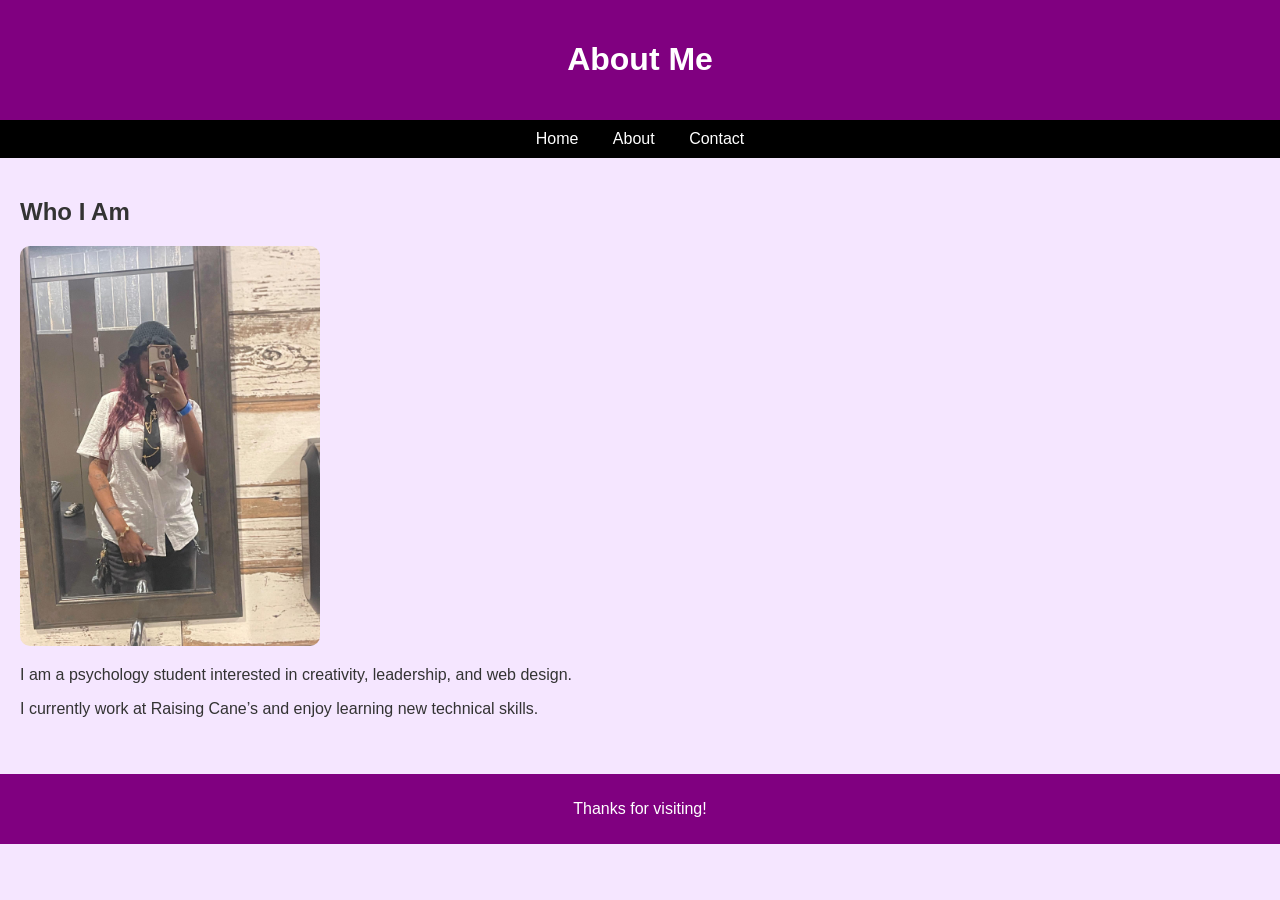
==== about.html @ 7fdb5f56 "Add files via upload" ====
<!DOCTYPE html>
<html lang="en">
<head>
<meta charset="UTF-8">
<title>About Me</title>
<link rel="stylesheet" href="style.css">
</head>

<body>

<header>
    <h1>About Me</h1>
</header>

<nav>
    <a href="index.html">Home</a>
    <a href="about.html">About</a>
    <a href="contact.html">Contact</a>
</nav>

<section>
    <h2>Who I Am</h2>

    <img src="pic2.jpg" alt="Picture 2">

    <p>
        I am a psychology student interested in creativity,
        leadership, and web design.
    </p>

    <p>
        I currently work at Raising Cane’s and enjoy learning
        new technical skills.
    </p>
</section>

<footer>
    <p>Thanks for visiting!</p>
</footer>

</body>
</html>
---- style.css ----
body {
    background-color: #f5e6ff;
    color: #333;
    font-family: Arial;
    margin: 0;
}

header {
    background-color: purple;
    color: white;
    text-align: center;
    padding: 20px;
}

nav {
    background-color: black;
    padding: 10px;
    text-align: center;
}

nav a {
    color: white;
    margin: 15px;
    text-decoration: none;
}

section {
    padding: 20px;
}

img {
    width: 300px;
    border-radius: 10px;
}

table, th, td {
    border: 1px solid black;
    border-collapse: collapse;
    padding: 10px;
}

footer {
    background-color: purple;
    color: white;
    text-align: center;
    padding: 10px;
    margin-top: 20px;
}

h1 {
    animation: glow 2s infinite;
}

@keyframes glow {
    0% {color: white;}
    50% {color: yellow;}
    100% {color: white;}
}
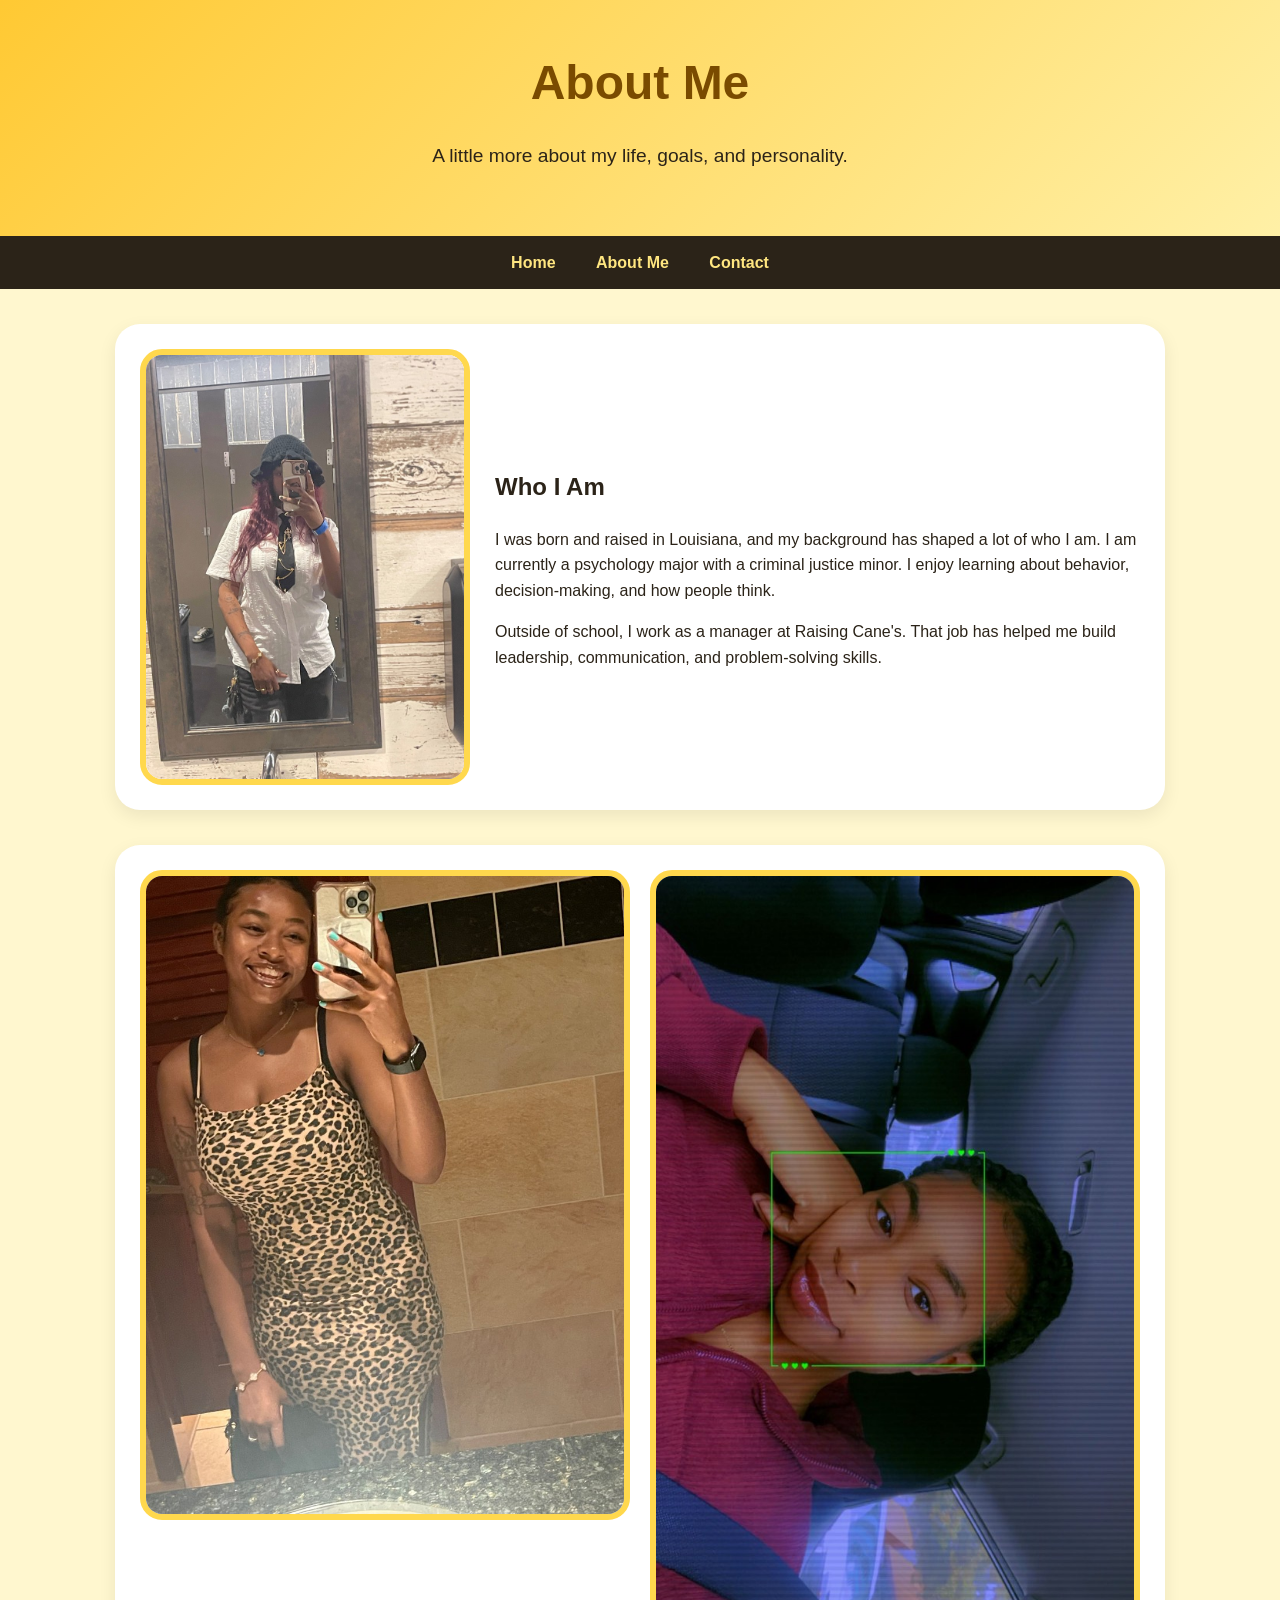
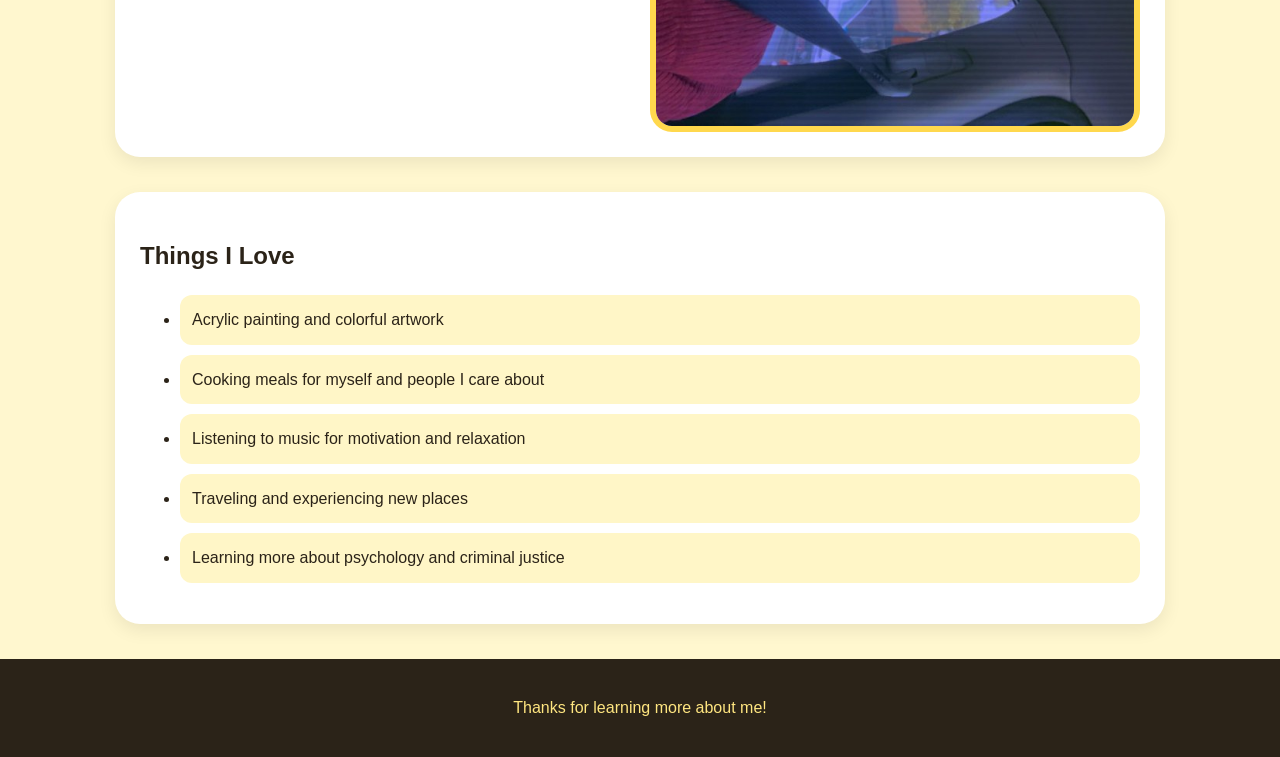
==== commit 3e29d5e1: "Add files via upload" ====
--- a/about.html
+++ b/about.html
@@ -2,40 +2,60 @@
 <html lang="en">
 <head>
 <meta charset="UTF-8">
-<title>About Me</title>
+<meta name="viewport" content="width=device-width, initial-scale=1.0">
+<title>About Keilah</title>
 <link rel="stylesheet" href="style.css">
 </head>
 
 <body>
 
-<header>
+<header class="page-header">
     <h1>About Me</h1>
+    <p>A little more about my life, goals, and personality.</p>
 </header>
 
 <nav>
     <a href="index.html">Home</a>
-    <a href="about.html">About</a>
+    <a href="about.html">About Me</a>
     <a href="contact.html">Contact</a>
 </nav>
 
-<section>
-    <h2>Who I Am</h2>
+<main>
+    <section class="intro">
+        <img src="keilah_artstyle.jpg" alt="Keilah wearing a creative outfit">
+        <div>
+            <h2>Who I Am</h2>
+            <p>
+                I was born and raised in Louisiana, and my background has shaped a lot of who I am.
+                I am currently a psychology major with a criminal justice minor. I enjoy learning about
+                behavior, decision-making, and how people think.
+            </p>
+            <p>
+                Outside of school, I work as a manager at Raising Cane's. That job has helped me build
+                leadership, communication, and problem-solving skills.
+            </p>
+        </div>
+    </section>
 
-    <img src="pic2.jpg" alt="Picture 2">
+    <section class="gallery">
+        <img src="keilah_travel.jpg" alt="Keilah in a mirror picture">
+        <img src="keilah_music.jpg" alt="Keilah in a car selfie">
+    </section>
 
-    <p>
-        I am a psychology student interested in creativity,
-        leadership, and web design.
-    </p>
-
-    <p>
-        I currently work at Raising Cane’s and enjoy learning
-        new technical skills.
-    </p>
-</section>
+    <section>
+        <h2>Things I Love</h2>
+        <ul class="pretty-list">
+            <li>Acrylic painting and colorful artwork</li>
+            <li>Cooking meals for myself and people I care about</li>
+            <li>Listening to music for motivation and relaxation</li>
+            <li>Traveling and experiencing new places</li>
+            <li>Learning more about psychology and criminal justice</li>
+        </ul>
+    </section>
+</main>
 
 <footer>
-    <p>Thanks for visiting!</p>
+    <p>Thanks for learning more about me!</p>
 </footer>
 
 </body>
--- a/style.css
+++ b/style.css
@@ -1,58 +1,248 @@
+* {
+    box-sizing: border-box;
+}
+
 body {
-    background-color: #f5e6ff;
-    color: #333;
-    font-family: Arial;
     margin: 0;
-}
-
-header {
-    background-color: purple;
+    background-color: #fff7cf;
+    color: #2b2318;
+    font-family: Arial, Helvetica, sans-serif;
+    line-height: 1.6;
+}
+
+.hero {
+    min-height: 380px;
+    background: linear-gradient(rgba(255, 194, 51, 0.85), rgba(255, 247, 207, 0.9)), url("keilah_home.jpg");
+    background-size: cover;
+    background-position: center;
+    display: flex;
+    align-items: center;
+    padding: 45px;
+}
+
+.hero-text {
+    background-color: rgba(255, 255, 255, 0.88);
+    max-width: 650px;
+    padding: 30px;
+    border-radius: 25px;
+    box-shadow: 0 8px 25px rgba(0, 0, 0, 0.15);
+    animation: floatIn 1.5s ease;
+}
+
+.hero h1, .page-header h1 {
+    font-size: 3rem;
+    margin: 0;
+    color: #7a4b00;
+}
+
+.hero p, .page-header p {
+    font-size: 1.2rem;
+}
+
+.button, button {
+    display: inline-block;
+    background-color: #7a4b00;
     color: white;
+    padding: 12px 18px;
+    border-radius: 30px;
+    text-decoration: none;
+    border: none;
+    font-weight: bold;
+}
+
+.button:hover, button:hover {
+    background-color: #b87500;
+}
+
+nav {
+    background-color: #2b2318;
+    text-align: center;
+    padding: 14px;
+    position: sticky;
+    top: 0;
+    z-index: 10;
+}
+
+nav a {
+    color: #ffe680;
+    text-decoration: none;
+    margin: 0 18px;
+    font-weight: bold;
+}
+
+nav a:hover {
+    color: white;
+}
+
+main {
+    width: 90%;
+    max-width: 1050px;
+    margin: auto;
+}
+
+section {
+    margin: 35px 0;
+    padding: 25px;
+    background-color: white;
+    border-radius: 25px;
+    box-shadow: 0 6px 18px rgba(0,0,0,0.08);
+}
+
+.intro {
+    display: grid;
+    grid-template-columns: 330px 1fr;
+    gap: 25px;
+    align-items: center;
+}
+
+img {
+    width: 100%;
+    border-radius: 22px;
+    border: 6px solid #ffd84d;
+}
+
+blockquote {
+    background-color: #fff0a6;
+    border-left: 8px solid #d49b00;
+    padding: 18px;
+    font-size: 1.1rem;
+    border-radius: 15px;
+    font-style: italic;
+}
+
+.cards {
+    display: grid;
+    grid-template-columns: repeat(3, 1fr);
+    gap: 18px;
+    background-color: transparent;
+    box-shadow: none;
+    padding: 0;
+}
+
+.card {
+    background-color: white;
+    border-top: 10px solid #ffc933;
+    padding: 22px;
+    border-radius: 22px;
+    box-shadow: 0 6px 18px rgba(0,0,0,0.08);
+    transition: transform 0.3s ease;
+}
+
+.card:hover {
+    transform: translateY(-8px);
+}
+
+table {
+    width: 100%;
+    border-collapse: collapse;
+    overflow: hidden;
+    border-radius: 15px;
+}
+
+th {
+    background-color: #7a4b00;
+    color: white;
+}
+
+td, th {
+    border: 1px solid #e0c15b;
+    padding: 14px;
+}
+
+tr:nth-child(even) {
+    background-color: #fff6c7;
+}
+
+.video-box {
+    text-align: center;
+}
+
+iframe {
+    max-width: 100%;
+    border: 5px solid #ffd84d;
+    border-radius: 15px;
+}
+
+.page-header {
+    background: linear-gradient(135deg, #ffc933, #fff0a6);
+    text-align: center;
+    padding: 45px 20px;
+}
+
+.gallery {
+    display: grid;
+    grid-template-columns: 1fr 1fr;
+    gap: 20px;
+}
+
+.pretty-list li {
+    background-color: #fff6c7;
+    margin: 10px 0;
+    padding: 12px;
+    border-radius: 12px;
+}
+
+.contact-layout {
+    display: grid;
+    grid-template-columns: 1fr 1fr;
+    gap: 28px;
+}
+
+form {
+    background-color: #fff6c7;
+    padding: 25px;
+    border-radius: 22px;
+}
+
+label {
+    font-weight: bold;
+    display: block;
+    margin-top: 12px;
+}
+
+input, textarea, select {
+    width: 100%;
+    padding: 12px;
+    border: 2px solid #d49b00;
+    border-radius: 12px;
+    margin-top: 5px;
+}
+
+textarea {
+    height: 120px;
+}
+
+footer {
+    background-color: #2b2318;
+    color: #ffe680;
     text-align: center;
     padding: 20px;
-}
-
-nav {
-    background-color: black;
-    padding: 10px;
-    text-align: center;
-}
-
-nav a {
-    color: white;
-    margin: 15px;
-    text-decoration: none;
-}
-
-section {
-    padding: 20px;
-}
-
-img {
-    width: 300px;
-    border-radius: 10px;
-}
-
-table, th, td {
-    border: 1px solid black;
-    border-collapse: collapse;
-    padding: 10px;
-}
-
-footer {
-    background-color: purple;
-    color: white;
-    text-align: center;
-    padding: 10px;
-    margin-top: 20px;
-}
-
-h1 {
-    animation: glow 2s infinite;
-}
-
-@keyframes glow {
-    0% {color: white;}
-    50% {color: yellow;}
-    100% {color: white;}
-}
+    margin-top: 35px;
+}
+
+@keyframes floatIn {
+    from {
+        opacity: 0;
+        transform: translateY(25px);
+    }
+
+    to {
+        opacity: 1;
+        transform: translateY(0);
+    }
+}
+
+@media (max-width: 760px) {
+    .intro, .cards, .gallery, .contact-layout {
+        grid-template-columns: 1fr;
+    }
+
+    .hero h1, .page-header h1 {
+        font-size: 2.2rem;
+    }
+
+    nav a {
+        display: inline-block;
+        margin: 8px;
+    }
+}
